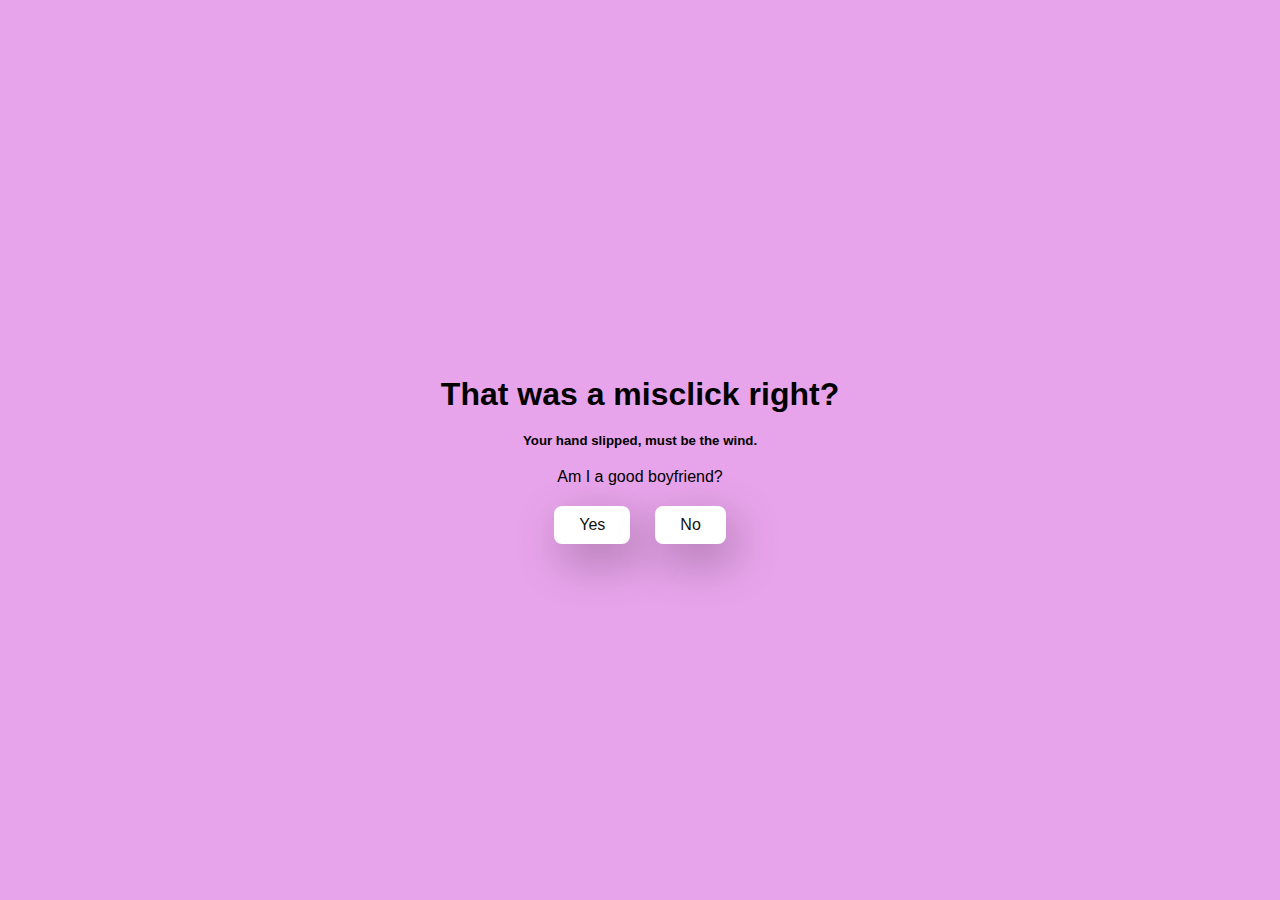
==== no1.html @ 90258770 "Initial Upload" ====
<!DOCTYPE html>
<html lang="en">
<head>
    <meta charset="UTF-8">
    <meta name="viewport" content="width=device-width, initial-scale=1.0">
    <title>National GF Day</title>

    <link rel="icon" href="./Assets/icon1.png">
    <link rel="stylesheet" href="./styles.css">
</head>
<body>
    <div class="container">
        <img 
            class="gif-embed"
            
            data-share-method="host"
            data-aspect-ratio="1.37853"
            data-width="100%"
            src="/Assets/kuromi3.gif" 
            alt="">
        <script
        type="text/javascript"
        async
        src="https://tenor.com/embed.js"
        ></script>
        <h1>That was a misclick right?</h1>
        <h5>Your hand slipped, must be the wind.</h5>
        <p>Am I a good boyfriend?</p>

        <div class="btn">
            <a href="yes.html">Yes</a>
            <a href="no2.html">No</a>
        </div>
</body>
</html>
---- styles.css ----
* {
    margin: 0;
    padding: 0;
    box-sizing: border-box;
    font-family: sans-serif;
  }
  
  body {
    width: 100%;
    min-height: 100vh;
    display: flex;
    justify-content: center;
    align-items: center;
    background-color: #e8a4eb;
  }
  
  .container {
    display: flex;
    flex-direction: column;
    text-align: center;
    align-items: center;
    gap: 20px;
    max-width: 500px;
    margin: 20px;
  }
  
  .container .gif-embed {
    max-width: 200px;
  }
  
  .container .btn {
    display: flex;
    gap: 25px;
  }
  
  .btn a {
    text-decoration: none;
    color: #111;
    background: #fff;
    padding: 10px 25px;
    border-radius: 8px;
    box-shadow: 0.5rem 1rem 3rem hsl(0, 0%, 0%, 0.3);
  }
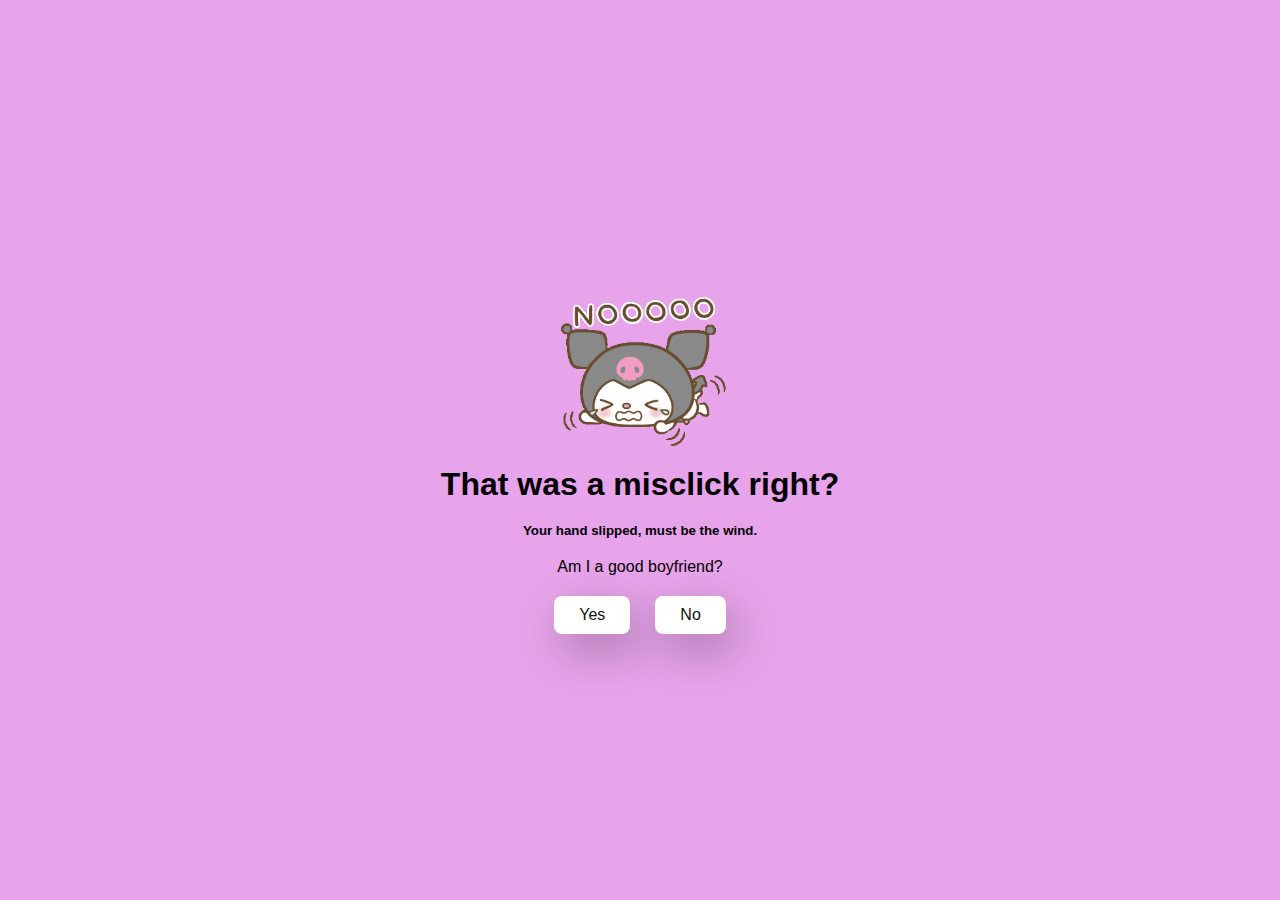
==== commit 37ade7ab: "Bug Fixes" ====
--- a/no1.html
+++ b/no1.html
@@ -12,11 +12,10 @@
     <div class="container">
         <img 
             class="gif-embed"
-            
             data-share-method="host"
             data-aspect-ratio="1.37853"
             data-width="100%"
-            src="/Assets/kuromi3.gif" 
+            src="./Assets/kuromi3.gif" 
             alt="">
         <script
         type="text/javascript"
